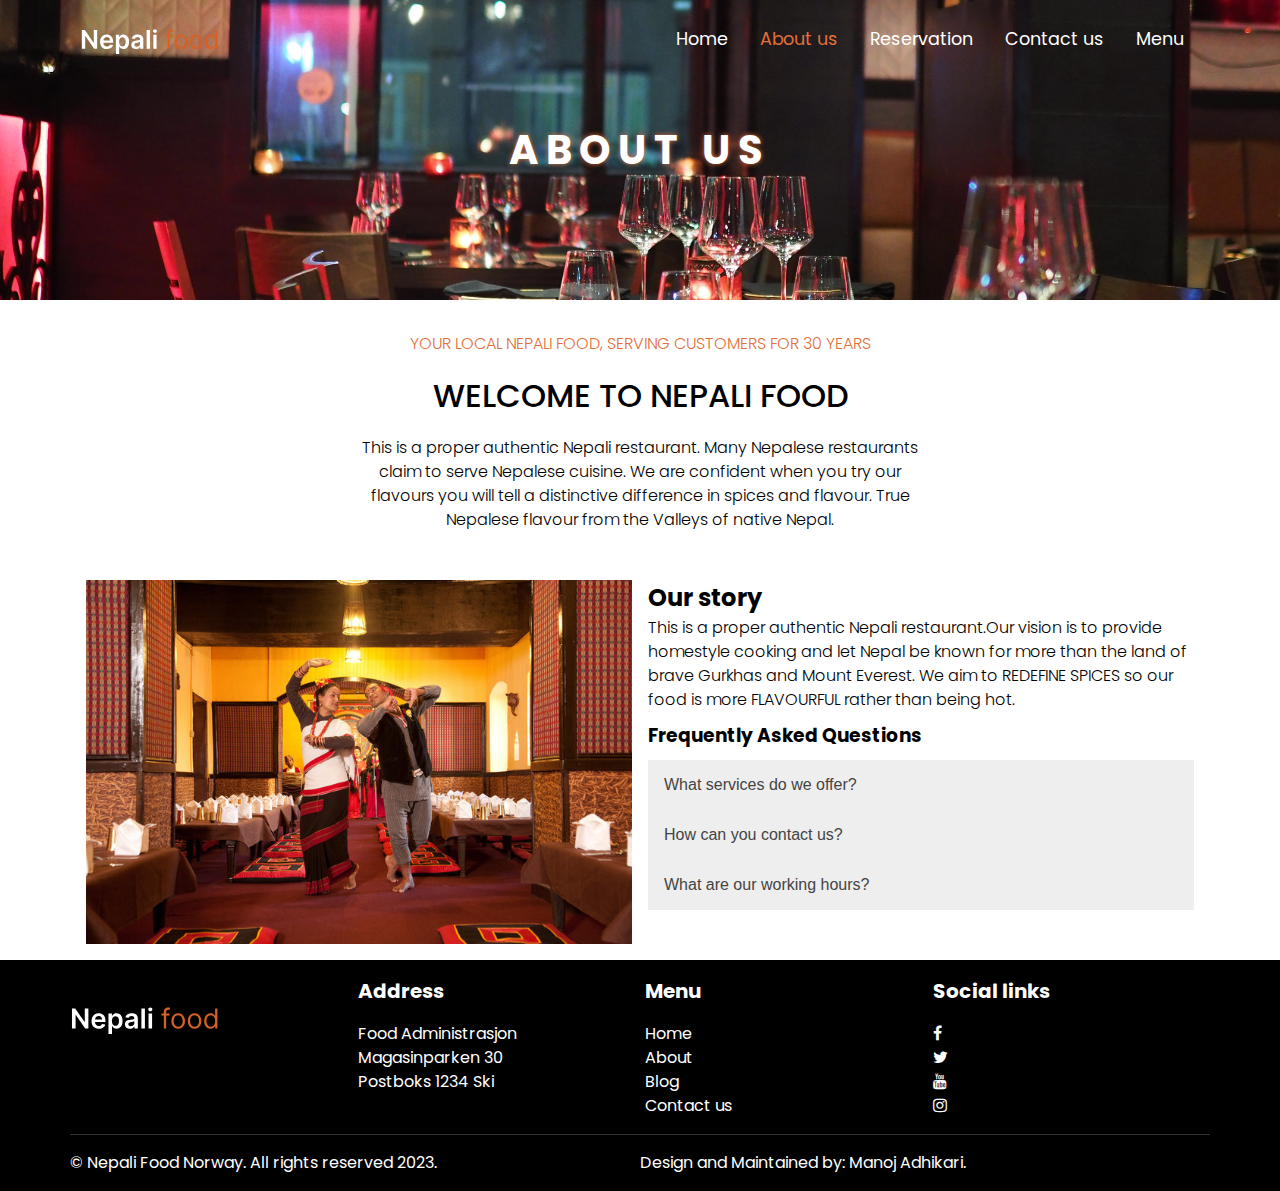
==== about.html @ d402e65d "final project" ====
<!DOCTYPE html>
<html lang="en">
  <head>
    <meta charset="UTF-8" />
    <meta name="viewport" content="width=device-width, initial-scale=1.0" />
    <link rel="stylesheet" href="https://cdnjs.cloudflare.com/ajax/libs/font-awesome/4.7.0/css/font-awesome.min.css">
    <link rel="stylesheet" href="./css/style.css" />
    <title>Final project</title>
  </head>
  <body>
    <header>
      <nav>
        <div class="logo">
          <a href="/"><img src="./assets/logo.svg" alt=""></a>
        </div>
        
        <ul class="navlist">
          <li><a href="/">Home</a></li>
          <li><a href="./about.html" class="active-menu">About us</a></li>
          <li><a href="./reservation.html">Reservation</a></li>
          <li><a href="./contact.html">Contact us</a></li>
          <li><a href="./menu.html">Menu</a></li>
        </ul>
        <div class="menu-toggle"><i class="fa fa-bars bars"></i> &nbsp;</div>
      </nav>
      <ul class="navlist-mobile">
        <li><a href="/" class="active-menu">Home</a></li>
        <li><a href="./about.html">About us</a></li>
        <li><a href="./reservation.html">Reservation</a></li>
        <li><a href="./contact.html">Contact us</a></li>
        <li><a href="./menu.html">Menu</a></li>
      </ul>
    </header>
    <main>
       <section class="about-content">
        <div class="about-content-header-img">
            <img src="./assets/about.jpg" alt="">
            <h2 class="about-title">About us </h2>
        </div>

        <div class="about-wrap">
            <h3>YOUR LOCAL NEPALI FOOD, SERVING CUSTOMERS FOR 30 YEARS</h3>
            <h2>WELCOME TO NEPALI FOOD</h2>
            <p>This is a proper authentic Nepali restaurant. Many Nepalese restaurants claim to serve Nepalese cuisine. We are confident when you try our flavours you will tell a distinctive difference in spices and flavour. True Nepalese flavour from the Valleys of native Nepal.</p>
        </div>
      </section>
       <section class="about-info-wrap">
        <div class="about-info-img">
            <img src="./assets/bio-info.jpg" alt="">
    </div>
        <div class="about-info-text">
            <h2>Our story</h2>
            <p> This is a proper authentic Nepali restaurant.Our vision is to provide homestyle cooking and let Nepal be known for more than the land of brave Gurkhas and Mount Everest.
              We aim to REDEFINE SPICES so our food is more FLAVOURFUL rather than being hot.</p>


            <h3>Frequently Asked Questions</h3>
            <button class="accordion">What services do we offer?</button>
            <div class="panel">
            <p class="p-info">Typical Nepali Food, for example: Thakali khana, Newari Khana, Sell-Roti, Aaloo,Momo,Chawmin etc.</p>
            </div>

            <button class="accordion">How can you contact us?</button>
            <div class="panel">
            <p class="p-info">Telephone: 12345678, Address: Magasinparken 30</p>
            </div>

            <button class="accordion">What are our working hours?</button>
            <div class="panel">
            <p class="p-info">Mon-Fri:12:00-22:00, Sat-Sun:14:00-23:00</p>
            </div>

            
        </div>
   </section>
    </main>
    <footer>
        <div class="footer-wrap">
            <div class="box"><a href=""><img class="footer-logo" src="./assets/logo.svg" alt="" /></div>
            <div class="box">
                <h2>Address</h2>
                <ul class="footer-address">
                  <li>Food Administrasjon
                    Magasinparken 30</li>
                  <li>Postboks 1234 Ski</li>
                    
                </ul>
            </div>
            <div class="box">
                <h2>Menu</h2>
                <ul class="footer-menu">
                    <li><a href="">Home</a></li>
                    <li><a href="">About</a></li>
                    <li><a href="">Blog</a></li>
                    <li><a href="">Contact us</a></li>
                </ul>
            </div>
            <div class="box">
                <h2>Social links</h2>
                <ul class="footer-social-links">
                    <li><a href=""><i class="fa fa-facebook"></i></a></li>
                    <li><a href=""><i class="fa fa-twitter"></i></a></li>
                    <li><a href=""><i class="fa fa-youtube"></i></a></li>
                    <li><a href=""><i class="fa fa-instagram"></i></a></li>
                </ul>
            </div>
        </div>
        <section class="footer-auth-info">
            <div><span> &copy; Nepali Food Norway.
                All rights reserved 2023. </span></div>
            <div>  Design and Maintained by: Manoj Adhikari.</div>
           
        </section>
    </footer>
    <script src="./js/about.js"></script>
  </body>
</html>
---- css/style.css ----
@import "reset.css";
@import "variable.css";
@import "reservation.css";
@import "about.css";
@import "contact.css";
@import "filter.css";

@import url("https://fonts.googleapis.com/css2?family=Poppins:ital,wght@0,100;0,300;0,500;1,100;1,200;1,300;1,400&display=swap");
body {
  font-family: "Poppins", sans-serif;
  font-size: var(--font-size-base);
  line-height: 1.5;
  color: var(--primary-color);
  background-color: var(--secondary-color);
  overflow-x: hidden;
}

/** header css */
header {
  width: 100vw;
  height: auto;
  background-color: transparent;
  position: absolute;
  top: 0;
  z-index: 50;
}

header nav {
  max-width: 1140px;
  margin: 0 auto;
  display: flex;
  justify-content: space-between;
  align-items: center;
  padding: 0 var(--spacing-small);
}
.menu-toggle {
  display: none;
}

.menu-toggle .bars {
  color: var(--secondary-color);
  cursor: pointer;
  font-weight: 400;
  font-size: var(--font-size-small);
}
.navlist-mobile {
  display: none;
}

@media (min-width: 768px) {
  .navlist-mobile {
    display: none !important;
  }
}
.show {
  display: block;
}

header nav .logo a {
  color: var(--secondary-color);
}
header nav .navlist {
  display: flex;
  justify-content: space-evenly;
}
header nav .navlist li {
  padding: 0 var(--primary-padding);
}
header nav .navlist li a {
  color: var(--secondary-color);
  font-size: 1.1rem;
  transition: all 0.3s ease-in-out;
}
header nav .navlist li .active-menu {
  color: var(--ternary);
}
header nav .navlist li a:hover {
  color: var(--ternary);
  transition: all 0.3s ease-in-out;
}
@media (max-width: 768px) {
  .navlist {
    display: none !important;
  }

  .navlist-mobile {
    content: "";
    width: 100%;
    background: rgba(0, 0, 0, 0.5);
    height: 100vh;
    position: absolute;
    top: 80%;
    z-index: 51;
  }
  .navlist-mobile li a {
    color: var(--secondary-color);
    text-align: center;
    display: block;
    padding: var(--spacing-small) 0;
  }

  header nav .menu-toggle {
    display: block;
  }

  /* Adjust other elements as needed for mobile */
}

/* Slideshow container */
.slideshow-container {
  width: 100vw;
  position: relative;
  margin: auto;
  height: 90vh;
}
.slideshow-container .mySlides img {
  height: 90vh;
  object-fit: cover;
}

/* Next & previous buttons */
.prev,
.next {
  cursor: pointer;
  position: absolute;
  top: 50%;
  width: auto;
  padding: var(--primary-padding);
  margin-top: -32px;
  color: var(--secondary-color);
  font-weight: bold;
  font-size: var(--font-size-medium);
  transition: 0.6s ease;
  border-radius: 0 3px 3px 0;
  user-select: none;
  z-index: 10;
}
.next {
  margin-right: var(--primary-margin);
}

.mySlides::after {
  content: "";
  position: absolute;
  top: 0;
  left: 0;
  width: 100%;
  height: 100%;
  background-color: rgba(0, 0, 0, 0.5); /* semi-transparent black */
}

/* Position the "next button" to the right */
.next {
  right: 0;
  border-radius: 3px 0 0 3px;
}

/* On hover, add a color with a little bit see-through */
.prev:hover,
.next:hover {
  background-color: var(--ternary);
}

/* Caption text */
.slide-text {
  position: absolute;
  top: 50%;
  left: 50%;
  width: 100%;
  transform: translate(-50%, -50%);
  text-align: center;
  z-index: 10;
}
.slide-text h2 {
  font-size: var(--font-size-h2);
  color: var(--secondary-color);
}
.slide-text p {
  line-height: 1.5;
  color: var(--secondary-color);
  max-width: 400px;
  margin: 0 auto;
}
.slide-text .btn-primary {
  background-color: var(--ternary);
  color: var(--secondary-color);
  padding: var(--spacing-base) var(--spacing-medium-large);
  border-radius: var(--spacing-base);
  transition: all 0.3s ease-in-out;
  margin: var(--primary-margin) 0;
  display: inline-block;
}
.slide-text .btn-primary:hover {
  background-color: var(--secondary-color);
  color: var(--ternary);
  transition: all 0.3s ease-in-out;
}
/* The dots/bullets/indicators */
.dot-container {
  position: absolute;
  margin-top: -10%;
  left: 50%;
  transform: translate(-50%, -50%);
}
.dot {
  cursor: pointer;
  height: 15px;
  width: 15px;
  margin: 0 2px;
  background-color: #bbb;
  border-radius: 50%;
  display: inline-block;
  transition: background-color 0.6s ease;
}

.active,
.dot:hover {
  background-color: var(--ternary);
  padding: 4px;
}

/* Fading animation */
.fade {
  animation-name: fade;
  animation-duration: 1.5s;
}

@keyframes fade {
  from {
    opacity: 0.4;
  }
  to {
    opacity: 1;
  }
}

/* On smaller screens, decrease text size */
@media only screen and (max-width: 300px) {
  .prev,
  .next,
  .text {
    font-size: 11px;
  }
}

.info-restaurant .info-wrap {
  max-width: 600px;
  margin: 0 auto;
  padding: 0 var(--spacing-small);
}
.info-restaurant .info-wrap h3 {
  font-size: var(--font-size-h3);
  color: var(--ternary);
  font-weight: 300;
  text-align: center;
}
.info-restaurant .info-wrap h2 {
  font-size: var(--font-size-h2);
  font-weight: 500;
  text-align: center;
  margin: var(--primary-margin) 0;
}
.info-restaurant .info-wrap p {
  line-height: 1.5;
  font-weight: 300;
  text-align: center;
}
.info-restaurant .btn-secondary {
  display: block;
  margin: var(--primary-margin) 0;
  color: var(--primary-color);
  text-align: center;
  position: relative;
}
.info-restaurant .btn-secondary::after {
  content: "";
  position: absolute;
  bottom: 0;
  left: 40%;
  width: 20%;
  height: 2px;
  background-color: var(--ternary);
  transition: all 0.3s ease-in-out;
}
.info-grid-items {
  max-width: 1140px;
  margin: 0 auto;
  display: grid;
  grid-template-columns: repeat(3, 1fr);
  gap: 1rem;
  padding: var(--primary-padding);
}
.info-grid-items .food-items {
  border: 1px solid var(--border-color);
  border-radius: 8px;
}
.info-grid-items .food-items .desc {
  padding: 5px;
}
.info-grid-items .food-items .desc h3 {
  margin-bottom: 6px;
}
.food-items-img {
  border-top-left-radius: 8px;
  border-top-right-radius: 8px;
  max-height: 220px;
  object-fit: cover;
}
@media (max-width: 768px) {
  .info-grid-items {
    grid-template-columns: repeat(1, 1fr);
  }
}

.bio-info-wrap {
  max-width: 1140px;
  margin: 0 auto;
  display: grid;
  grid-template-columns: repeat(2, 1fr);
  margin-top: var(--primary-margin);
  margin-bottom: var(--spacing-large);
  justify-content: center;
}
.bio-info-text {
  background-color: var(--background-color);
  padding: var(--primary-padding);
  padding-top: var(--spacing-large);
}
.bio-info-text p {
  line-height: 1.8;
  font-weight: 300;
  font-size: var(--font-size-vsmall);
}
@media (max-width: 768px) {
  .bio-info-wrap {
    grid-template-columns: repeat(1, 1fr);
  }
}

/** Footer section */
footer {
  width: 100vw;
  height: auto;
  background-color: var(--primary-color);
  padding: var(--primary-padding);
}
.footer-wrap {
  max-width: 1140px;
  margin: 0 auto;
  display: grid;
  grid-template-columns: repeat(4, 1fr);
  gap: 10px;
  justify-content: center;
  text-align: start;
}
@media (max-width: 768px) {
  .footer-wrap {
    grid-template-columns: repeat(2, 1fr);
    gap: 1rem;
  }
}
.footer-wrap .box h2 {
  color: var(--secondary-color);
  font-size: var(--font-size-h4);
  margin-bottom: var(--primary-margin);
}
.footer-wrap .box {
  color: var(--secondary-color);
}
.footer-wrap .box .footer-logo {
  width: 150px;
}
.footer-wrap .box .footer-menu {
  display: block;
}
.footer-wrap .box .footer-menu li a {
  color: var(--secondary-color);
}

.footer-wrap .box .footer-social-links li a {
  color: var(--secondary-color);
}

.footer-auth-info {
  max-width: 1140px;
  margin: 0 auto;
  border-top: 1px solid var(--border-color-white);
  color: var(--secondary-color);
  display: grid;
  grid-template-columns: repeat(2, 1fr);
  margin-top: var(--primary-margin);
  padding-top: var(--primary-padding);
}
@media (max-width: 768px) {
  .footer-auth-info {
    grid-template-columns: repeat(1, 1fr);
  }
}
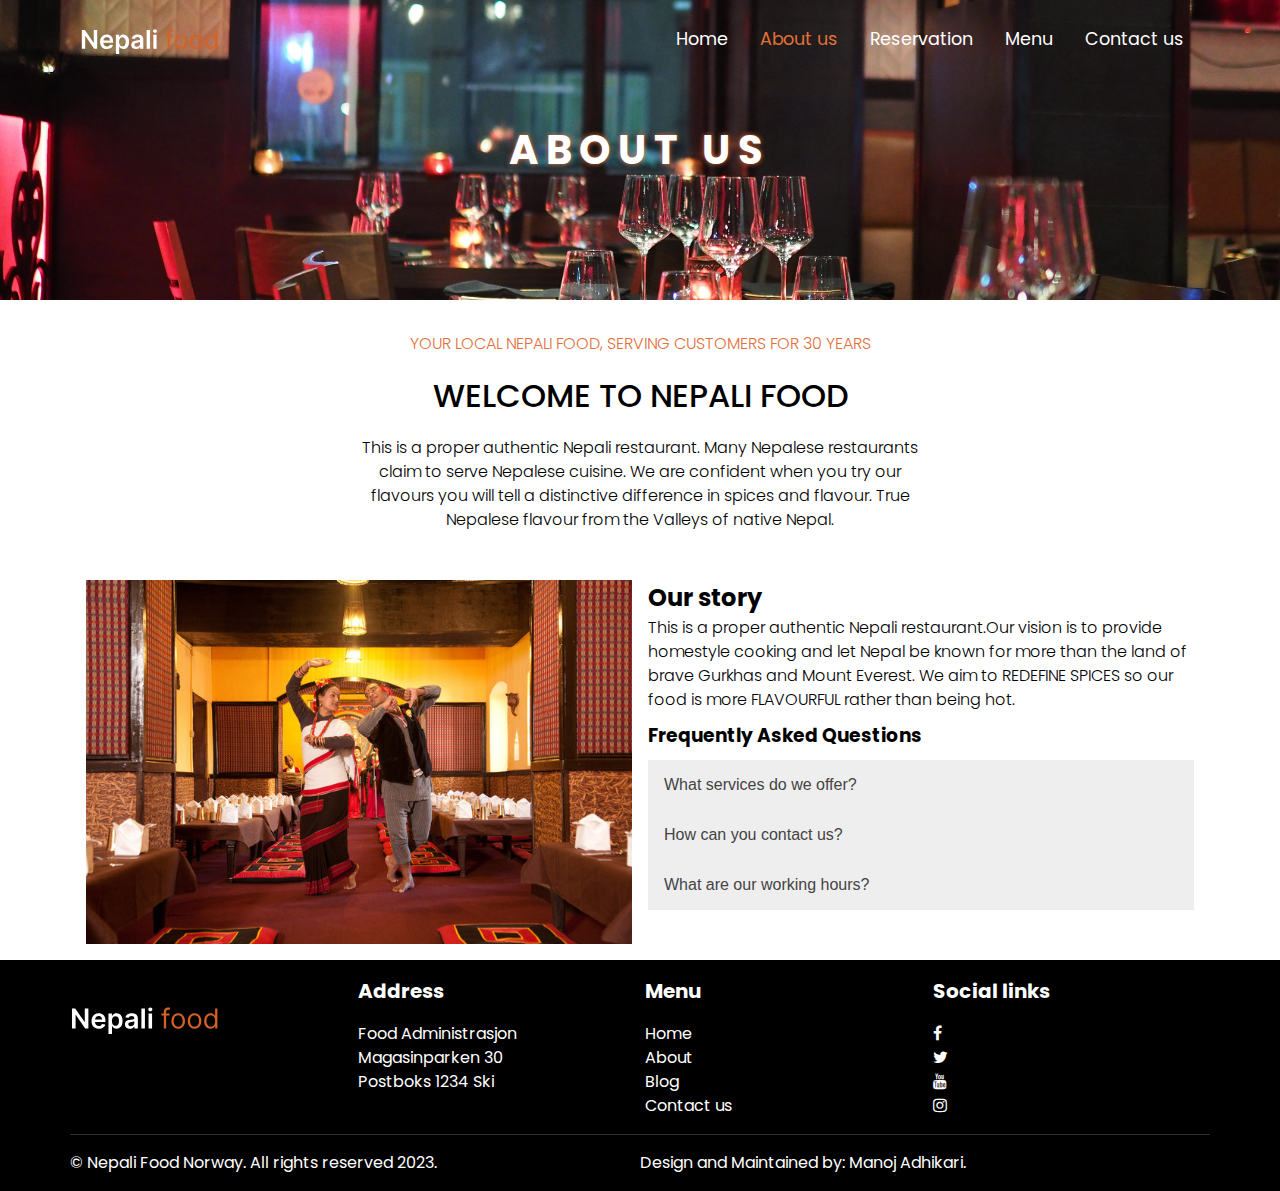
==== commit 7fbe632f: "update all the pages" ====
--- a/about.html
+++ b/about.html
@@ -8,7 +8,7 @@
     <title>Final project</title>
   </head>
   <body>
-    <header>
+    <header><!--header section-->
       <nav>
         <div class="logo">
           <a href="/"><img src="./assets/logo.svg" alt=""></a>
@@ -18,8 +18,8 @@
           <li><a href="/">Home</a></li>
           <li><a href="./about.html" class="active-menu">About us</a></li>
           <li><a href="./reservation.html">Reservation</a></li>
+          <li><a href="./menu.html">Menu</a></li>
           <li><a href="./contact.html">Contact us</a></li>
-          <li><a href="./menu.html">Menu</a></li>
         </ul>
         <div class="menu-toggle"><i class="fa fa-bars bars"></i> &nbsp;</div>
       </nav>
@@ -27,14 +27,14 @@
         <li><a href="/" class="active-menu">Home</a></li>
         <li><a href="./about.html">About us</a></li>
         <li><a href="./reservation.html">Reservation</a></li>
+        <li><a href="./menu.html">Menu</a></li>
         <li><a href="./contact.html">Contact us</a></li>
-        <li><a href="./menu.html">Menu</a></li>
       </ul>
     </header>
-    <main>
+    <main><!--body section-->
        <section class="about-content">
         <div class="about-content-header-img">
-            <img src="./assets/about.jpg" alt="">
+            <img src="./assets/about.jpg" alt="hero image">
             <h2 class="about-title">About us </h2>
         </div>
 
@@ -46,15 +46,15 @@
       </section>
        <section class="about-info-wrap">
         <div class="about-info-img">
-            <img src="./assets/bio-info.jpg" alt="">
-    </div>
+            <img src="./assets/bio-info.jpg" alt="info image">
+        </div>
         <div class="about-info-text">
             <h2>Our story</h2>
             <p> This is a proper authentic Nepali restaurant.Our vision is to provide homestyle cooking and let Nepal be known for more than the land of brave Gurkhas and Mount Everest.
               We aim to REDEFINE SPICES so our food is more FLAVOURFUL rather than being hot.</p>
 
 
-            <h3>Frequently Asked Questions</h3>
+            <h3>Frequently Asked Questions</h3><!--begins the code for accordion-->
             <button class="accordion">What services do we offer?</button>
             <div class="panel">
             <p class="p-info">Typical Nepali Food, for example: Thakali khana, Newari Khana, Sell-Roti, Aaloo,Momo,Chawmin etc.</p>
@@ -68,15 +68,15 @@
             <button class="accordion">What are our working hours?</button>
             <div class="panel">
             <p class="p-info">Mon-Fri:12:00-22:00, Sat-Sun:14:00-23:00</p>
-            </div>
+            </div><!--accordion code ends here-->
 
             
         </div>
    </section>
     </main>
-    <footer>
+    <footer><!--footer section-->
         <div class="footer-wrap">
-            <div class="box"><a href=""><img class="footer-logo" src="./assets/logo.svg" alt="" /></div>
+            <div class="box"><a href=""><img class="footer-logo" src="./assets/logo.svg" alt="footer logo" /></div>
             <div class="box">
                 <h2>Address</h2>
                 <ul class="footer-address">
@@ -113,5 +113,6 @@
         </section>
     </footer>
     <script src="./js/about.js"></script>
+    <script src="./js/navbar.js"></script>
   </body>
 </html>
--- a/css/style.css
+++ b/css/style.css
@@ -3,7 +3,7 @@
 @import "reservation.css";
 @import "about.css";
 @import "contact.css";
-@import "filter.css";
+@import "menu.css";
 
 @import url("https://fonts.googleapis.com/css2?family=Poppins:ital,wght@0,100;0,300;0,500;1,100;1,200;1,300;1,400&display=swap");
 body {
@@ -103,7 +103,7 @@
     display: block;
   }
 
-  /* Adjust other elements as needed for mobile */
+  /* Adjusting elements as needed for mobile */
 }
 
 /* Slideshow container */
@@ -113,7 +113,7 @@
   margin: auto;
   height: 90vh;
 }
-.slideshow-container .mySlides img {
+.slideshow-container .slides img {
   height: 90vh;
   object-fit: cover;
 }
@@ -139,7 +139,7 @@
   margin-right: var(--primary-margin);
 }
 
-.mySlides::after {
+.slides::after {
   content: "";
   position: absolute;
   top: 0;
@@ -155,7 +155,7 @@
   border-radius: 3px 0 0 3px;
 }
 
-/* On hover, add a color with a little bit see-through */
+/* On hover, adding a color with a little bit see-through */
 .prev:hover,
 .next:hover {
   background-color: var(--ternary);
@@ -253,6 +253,7 @@
   color: var(--ternary);
   font-weight: 300;
   text-align: center;
+  margin-top: var(--primary-margin);
 }
 .info-restaurant .info-wrap h2 {
   font-size: var(--font-size-h2);
@@ -290,11 +291,13 @@
   gap: 1rem;
   padding: var(--primary-padding);
 }
-.info-grid-items .food-items {
-  border: 1px solid var(--border-color);
-  border-radius: 8px;
-}
+
 .info-grid-items .food-items .desc {
+  border-left: 1px solid var(--border-color);
+  border-right: 1px solid var(--border-color);
+  border-bottom: 1px solid var(--border-color);
+  border-bottom-left-radius: 8px;
+  border-bottom-right-radius: 8px;
   padding: 5px;
 }
 .info-grid-items .food-items .desc h3 {
@@ -305,10 +308,16 @@
   border-top-right-radius: 8px;
   max-height: 220px;
   object-fit: cover;
+  border: 1px solid var(--border-color);
 }
 @media (max-width: 768px) {
   .info-grid-items {
-    grid-template-columns: repeat(1, 1fr);
+    width: 100%;
+   display: block;
+  }
+  .food-items img {
+    width: 100%;
+    max-height: auto;
   }
 }
 
